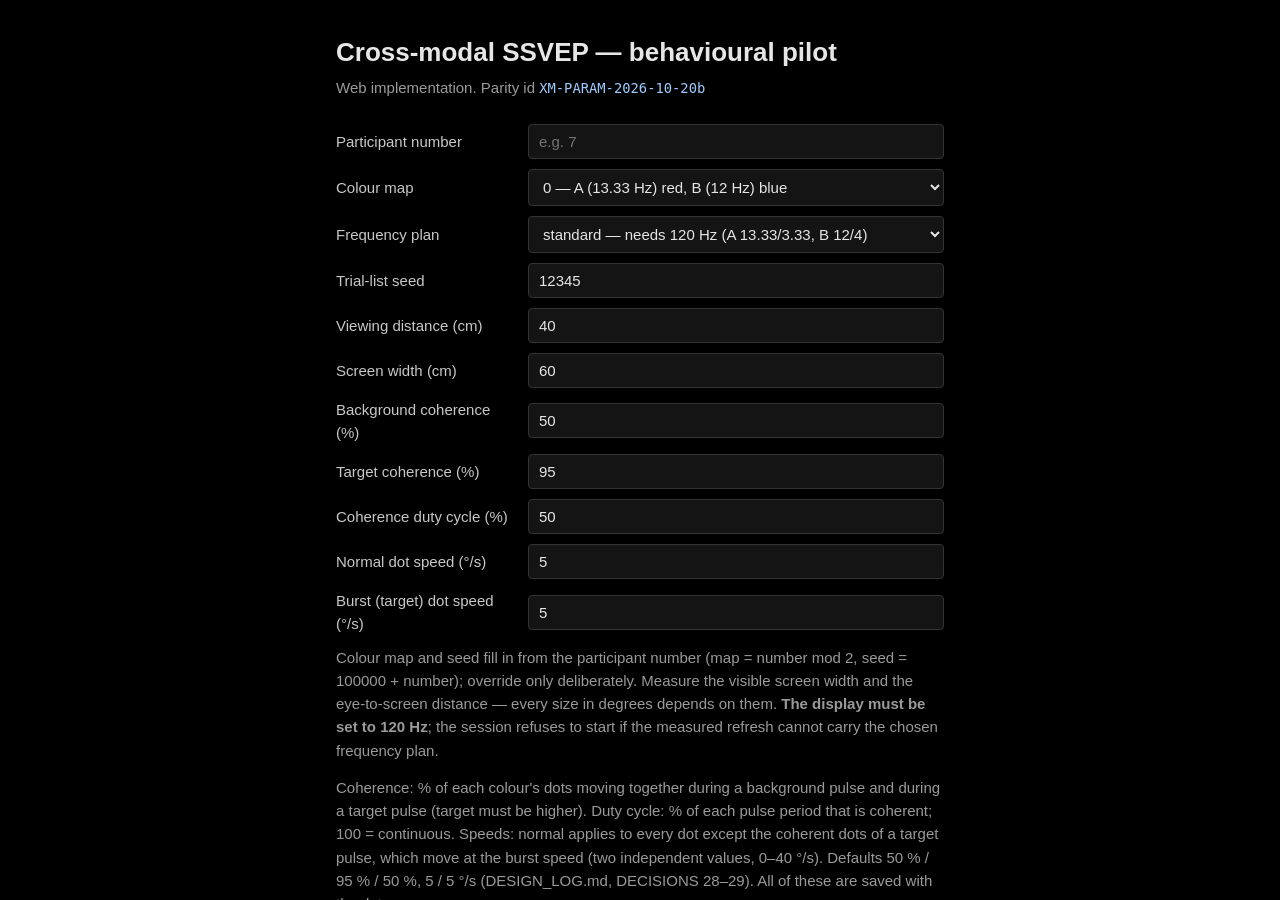
==== index.html @ 7384a543 "web demo public" ====
<!doctype html>
<html lang="en">
<head>
<meta charset="utf-8">
<meta name="viewport" content="width=device-width, initial-scale=1">
<title>Cross-modal SSVEP</title>
<link rel="stylesheet" href="css/style.css">
</head>
<body>

<!-- setup form (replaced by the canvas once the session starts) -->
<div id="setup">
  <div class="sheet">
    <h1>Cross-modal SSVEP &mdash; behavioural pilot</h1>
    <p class="sub">Web implementation. Parity id <code id="cfgParity"></code></p>

    <div class="row">
      <label for="participant">Participant number</label>
      <input id="participant" type="number" min="0" autocomplete="off" placeholder="e.g. 7">
    </div>
    <div class="row">
      <label for="colorMap">Colour map</label>
      <select id="colorMap">
        <option value="0">0 &mdash; A (13.33 Hz) red, B (12 Hz) blue</option>
        <option value="1">1 &mdash; A (13.33 Hz) blue, B (12 Hz) red</option>
      </select>
    </div>
    <div class="row">
      <label for="plan">Frequency plan</label>
      <select id="plan">
        <option value="standard">standard &mdash; needs 120 Hz (A 13.33/3.33, B 12/4)</option>
        <option value="fallback60">fallback60 &mdash; 60 Hz only (A 10/3.33, B 12/4)</option>
      </select>
    </div>
    <div class="row">
      <label for="seed">Trial-list seed</label>
      <input id="seed" type="number" value="12345" autocomplete="off">
    </div>
    <div class="row">
      <label for="distCm">Viewing distance (cm)</label>
      <input id="distCm" type="number" step="0.5">
    </div>
    <div class="row">
      <label for="widthCm">Screen width (cm)</label>
      <input id="widthCm" type="number" step="0.5">
    </div>
    <div class="row">
      <label for="cohBgPct">Background coherence (%)</label>
      <input id="cohBgPct" type="number" min="0" max="100" step="any" autocomplete="off">
    </div>
    <div class="row">
      <label for="cohTgtPct">Target coherence (%)</label>
      <input id="cohTgtPct" type="number" min="0" max="100" step="any" autocomplete="off">
    </div>
    <div class="row">
      <label for="dutyPct">Coherence duty cycle (%)</label>
      <input id="dutyPct" type="number" min="0" max="100" step="any" autocomplete="off">
    </div>
    <div class="row">
      <label for="speedDegS">Normal dot speed (&deg;/s)</label>
      <input id="speedDegS" type="number" min="0" max="40" step="any" autocomplete="off">
    </div>
    <div class="row">
      <label for="burstSpeedDegS">Burst (target) dot speed (&deg;/s)</label>
      <input id="burstSpeedDegS" type="number" min="0" max="40" step="any" autocomplete="off">
    </div>

    <p class="note">
      Colour map and seed fill in from the participant number (map = number mod&nbsp;2,
      seed = 100000 + number); override only deliberately. Measure the visible screen width
      and the eye-to-screen distance &mdash; every size in degrees depends on them.
      <strong>The display must be set to 120&nbsp;Hz</strong>; the session refuses to start
      if the measured refresh cannot carry the chosen frequency plan.
    </p>
    <p class="note">
      Coherence: % of each colour's dots moving together during a background pulse and during a
      target pulse (target must be higher). Duty cycle: % of each pulse period that is coherent;
      100&nbsp;= continuous. Speeds: normal applies to every dot except the coherent dots of a
      target pulse, which move at the burst speed (two independent values, 0&ndash;40&nbsp;&deg;/s).
      Defaults 50&nbsp;% / 95&nbsp;% / 50&nbsp;%, 5 / 5&nbsp;&deg;/s (DESIGN_LOG.md, DECISIONS 28&ndash;29).
      All of these are saved with the data.
    </p>

    <ul class="facts">
      <li>Design: <span id="cfgTrials"></span></li>
      <li>Red and blue dot arrays, one aperture; flicker 13.33 / 12 Hz, coherence pulses 3.33 / 4 Hz</li>
      <li>Task: press SPACE for stronger coherent sweeps (targets) in the cued colour(s)</li>
    </ul>

    <p class="warn">
      Contains flickering visual patterns and sound. Do not run with anyone who has
      epilepsy, a seizure history, or photosensitivity. Set system volume before starting.
    </p>

    <p class="err" id="formErr"></p>
    <p><button id="startBtn">Start session</button></p>
    <p class="hint">
      <kbd>Esc</kbd> aborts at any time and still saves the trials completed so far.
      &middot; <a href="verify/verify.html">run the parity verifier</a>
    </p>
  </div>
</div>

<canvas id="stage" style="display:none"></canvas>
<div id="overlay" style="display:none"></div>

<script src="js/config.js"></script>
<script src="js/rng.js"></script>
<script src="js/design.js"></script>
<script src="js/stim.js"></script>
<script src="js/data.js"></script>
<script src="js/main.js"></script>
</body>
</html>
---- css/style.css ----
/* Cross-modal SSVEP -- web implementation styling.
 * Deliberately plain: the only thing that matters visually is that the
 * stimulus canvas is pure background colour with nothing else on it. */

* { box-sizing: border-box; }

html, body {
  margin: 0;
  padding: 0;
  background: #000;
  color: #e6e6e6;
  font-family: Helvetica, Arial, sans-serif;
  overflow: hidden;
}

#stage {
  display: block;
  position: fixed;
  inset: 0;
  background: #000;
}

#overlay {
  position: fixed;
  inset: 0;
  display: none;
  align-items: center;
  justify-content: center;
  background: #000;
  z-index: 10;
}

#setup {
  position: fixed;
  inset: 0;
  display: flex;
  align-items: flex-start;
  justify-content: center;
  overflow-y: auto;
  padding: 32px 16px;
}

.sheet {
  max-width: 640px;
  width: 100%;
  text-align: center;
  line-height: 1.55;
  font-size: 18px;
  padding: 0 16px;
}

#setup .sheet { text-align: left; }

h1 { font-size: 26px; font-weight: 600; margin: 0 0 4px; }
h2 { font-size: 24px; font-weight: 600; margin: 0 0 18px; }
p  { margin: 0 0 14px; }

.sub  { color: #9a9a9a; font-size: 15px; margin-bottom: 24px; }
.hint { color: #8a8a8a; font-size: 15px; margin-top: 26px; }
.note { color: #9a9a9a; font-size: 15px; }
.err  { color: #e06c6c; min-height: 1.2em; }
.warn {
  color: #e8c37a;
  font-size: 15px;
  border-left: 3px solid #6b5520;
  padding-left: 12px;
}

.quote { font-size: 22px; margin: 20px 0; }
.keys  { font-size: 40px; letter-spacing: 10px; margin: 18px 0 6px; }

.row { display: flex; align-items: center; gap: 12px; margin-bottom: 10px; }
.row label { flex: 0 0 180px; font-size: 15px; color: #c8c8c8; }
.row input, .row select {
  flex: 1 1 auto;
  background: #141414;
  color: #e6e6e6;
  border: 1px solid #333;
  border-radius: 4px;
  padding: 8px 10px;
  font-size: 15px;
  font-family: inherit;
}

.facts { color: #9a9a9a; font-size: 15px; padding-left: 20px; }
.facts li { margin-bottom: 4px; }

button {
  background: #1f6feb;
  color: #fff;
  border: 0;
  border-radius: 5px;
  padding: 11px 22px;
  font-size: 16px;
  font-family: inherit;
  cursor: pointer;
}
button:hover { background: #2d7ff9; }

kbd {
  background: #1c1c1c;
  border: 1px solid #3a3a3a;
  border-bottom-width: 2px;
  border-radius: 4px;
  padding: 1px 6px;
  font-family: inherit;
  font-size: 0.9em;
}

code { color: #9ecbff; font-size: 0.92em; }
a { color: #6ea8ff; }

table.kv { margin: 0 auto; border-collapse: collapse; font-size: 16px; }
table.kv td { padding: 4px 14px; border-bottom: 1px solid #1c1c1c; text-align: left; }
table.kv td:first-child { color: #9a9a9a; }

pre {
  text-align: left;
  background: #101010;
  padding: 12px;
  border-radius: 4px;
  overflow-x: auto;
  font-size: 13px;
}
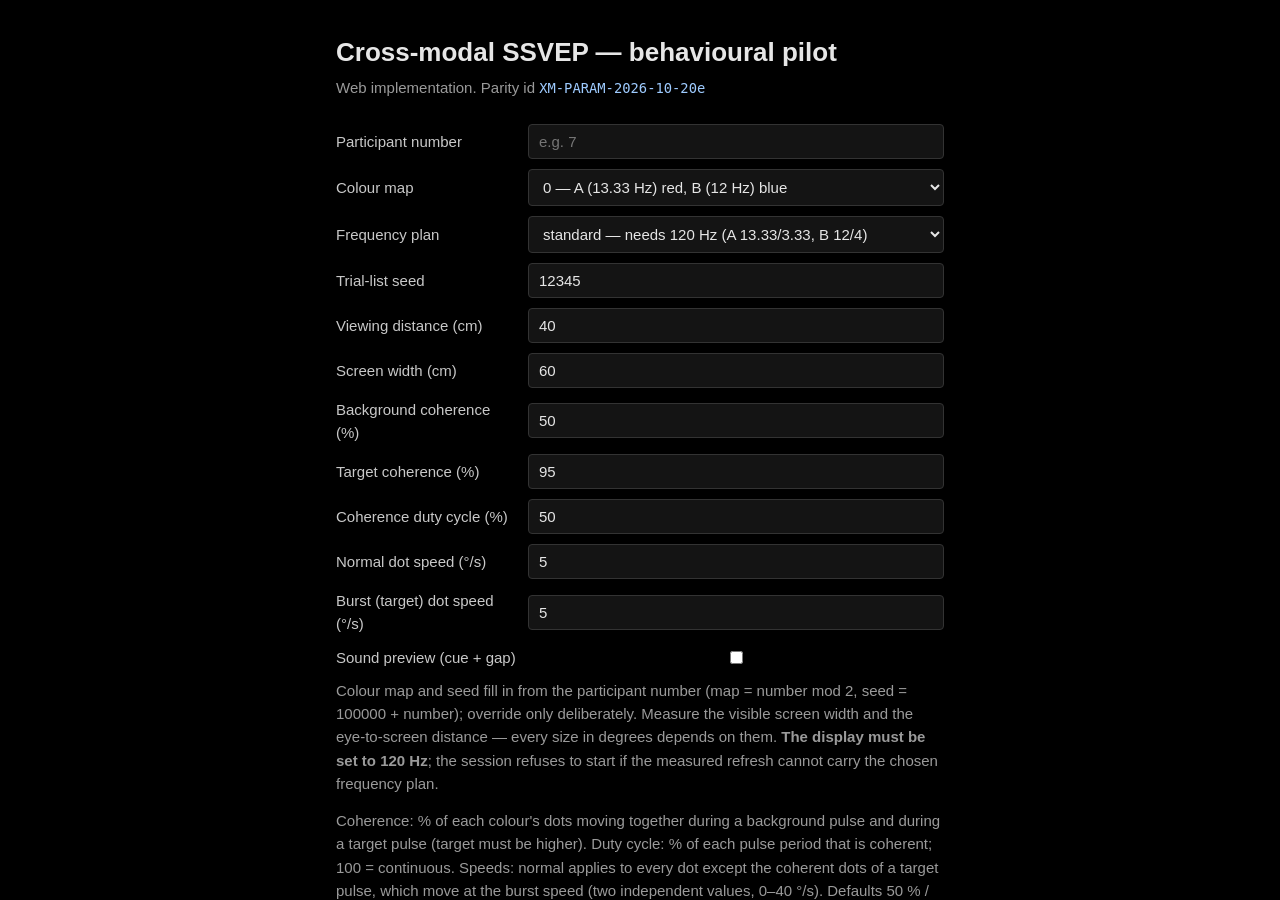
==== commit bd748054: "add mode for pre sound cue" ====
--- a/index.html
+++ b/index.html
@@ -64,6 +64,10 @@
       <label for="burstSpeedDegS">Burst (target) dot speed (&deg;/s)</label>
       <input id="burstSpeedDegS" type="number" min="0" max="40" step="any" autocomplete="off">
     </div>
+    <div class="row">
+      <label for="previewSound">Sound preview (cue + gap)</label>
+      <input id="previewSound" type="checkbox">
+    </div>
 
     <p class="note">
       Colour map and seed fill in from the participant number (map = number mod&nbsp;2,
@@ -78,6 +82,9 @@
       100&nbsp;= continuous. Speeds: normal applies to every dot except the coherent dots of a
       target pulse, which move at the burst speed (two independent values, 0&ndash;40&nbsp;&deg;/s).
       Defaults 50&nbsp;% / 95&nbsp;% / 50&nbsp;%, 5 / 5&nbsp;&deg;/s (DESIGN_LOG.md, DECISIONS 28&ndash;29).
+      Sound preview (default off): in sound trials only, the pips play during cue + gap
+      (1.5&nbsp;s) and stop when the dots appear &mdash; the dots are then silent. Off: pips play
+      during the dots as usual. Trial timing is unchanged either way.
       All of these are saved with the data.
     </p>
 
@@ -104,11 +111,11 @@
 <canvas id="stage" style="display:none"></canvas>
 <div id="overlay" style="display:none"></div>
 
-<script src="js/config.js"></script>
-<script src="js/rng.js"></script>
-<script src="js/design.js"></script>
-<script src="js/stim.js"></script>
-<script src="js/data.js"></script>
-<script src="js/main.js"></script>
+<script src="js/config.js?v=2026-10-20e"></script>
+<script src="js/rng.js?v=2026-10-20e"></script>
+<script src="js/design.js?v=2026-10-20e"></script>
+<script src="js/stim.js?v=2026-10-20e"></script>
+<script src="js/data.js?v=2026-10-20e"></script>
+<script src="js/main.js?v=2026-10-20e"></script>
 </body>
 </html>
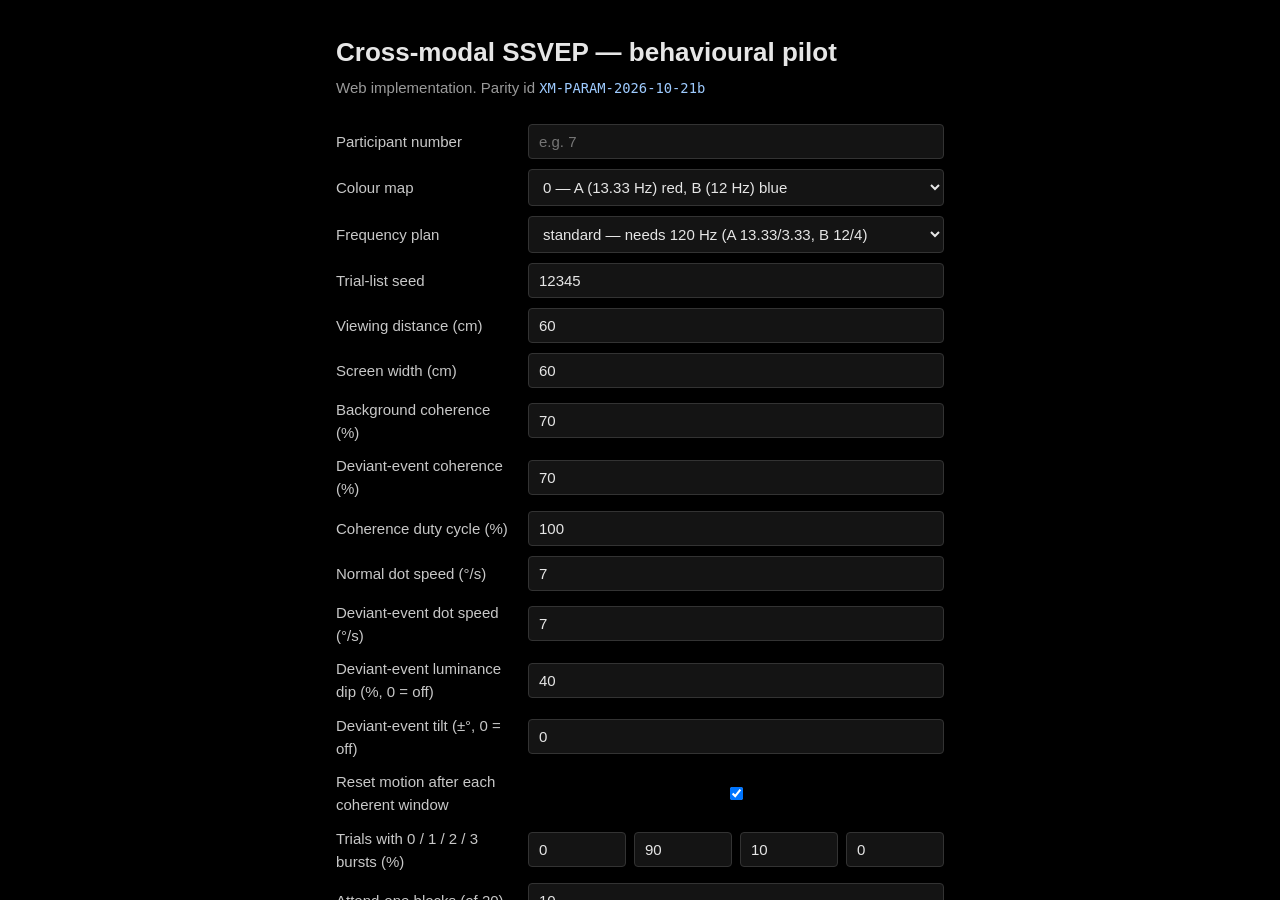
==== commit cfa91113: "sync latest web demo from private repo" ====
--- a/index.html
+++ b/index.html
@@ -49,7 +49,7 @@
       <input id="cohBgPct" type="number" min="0" max="100" step="any" autocomplete="off">
     </div>
     <div class="row">
-      <label for="cohTgtPct">Target coherence (%)</label>
+      <label for="cohTgtPct">Deviant-event coherence (%)</label>
       <input id="cohTgtPct" type="number" min="0" max="100" step="any" autocomplete="off">
     </div>
     <div class="row">
@@ -61,12 +61,37 @@
       <input id="speedDegS" type="number" min="0" max="40" step="any" autocomplete="off">
     </div>
     <div class="row">
-      <label for="burstSpeedDegS">Burst (target) dot speed (&deg;/s)</label>
+      <label for="burstSpeedDegS">Deviant-event dot speed (&deg;/s)</label>
       <input id="burstSpeedDegS" type="number" min="0" max="40" step="any" autocomplete="off">
     </div>
     <div class="row">
-      <label for="previewSound">Sound preview (cue + gap)</label>
-      <input id="previewSound" type="checkbox">
+      <label for="lumDipPct">Deviant-event luminance dip (%, 0 = off)</label>
+      <input id="lumDipPct" type="number" min="0" max="100" step="any" autocomplete="off">
+    </div>
+    <div class="row">
+      <label for="tiltDeg">Deviant-event tilt (&plusmn;&deg;, 0 = off)</label>
+      <input id="tiltDeg" type="number" min="0" max="90" step="any" autocomplete="off">
+    </div>
+    <div class="row">
+      <label for="resetMotion">Reset motion after each coherent window</label>
+      <input id="resetMotion" type="checkbox">
+    </div>
+    <div class="row">
+      <label for="burstPct0">Trials with 0 / 1 / 2 / 3 bursts (%)</label>
+      <span class="quad">
+        <input id="burstPct0" type="number" min="0" max="100" step="any" autocomplete="off" aria-label="% of trials with 0 bursts">
+        <input id="burstPct1" type="number" min="0" max="100" step="any" autocomplete="off" aria-label="% of trials with 1 burst">
+        <input id="burstPct2" type="number" min="0" max="100" step="any" autocomplete="off" aria-label="% of trials with 2 bursts">
+        <input id="burstPct3" type="number" min="0" max="100" step="any" autocomplete="off" aria-label="% of trials with 3 bursts">
+      </span>
+    </div>
+    <div class="row">
+      <label for="nOneBlocks">Attend-one blocks (of 20)</label>
+      <input id="nOneBlocks" type="number" min="0" max="20" step="1" autocomplete="off">
+    </div>
+    <div class="row">
+      <label for="soundOnPct">Sound-on trials in attend-both blocks (%)</label>
+      <input id="soundOnPct" type="number" min="0" max="100" step="any" autocomplete="off">
     </div>
 
     <p class="note">
@@ -77,21 +102,35 @@
       if the measured refresh cannot carry the chosen frequency plan.
     </p>
     <p class="note">
-      Coherence: % of each colour's dots moving together during a background pulse and during a
-      target pulse (target must be higher). Duty cycle: % of each pulse period that is coherent;
-      100&nbsp;= continuous. Speeds: normal applies to every dot except the coherent dots of a
-      target pulse, which move at the burst speed (two independent values, 0&ndash;40&nbsp;&deg;/s).
-      Defaults 50&nbsp;% / 95&nbsp;% / 50&nbsp;%, 5 / 5&nbsp;&deg;/s (DESIGN_LOG.md, DECISIONS 28&ndash;29).
-      Sound preview (default off): in sound trials only, the pips play during cue + gap
-      (1.5&nbsp;s) and stop when the dots appear &mdash; the dots are then silent. Off: pips play
-      during the dots as usual. Trial timing is unchanged either way.
+      Coherence: % of each colour's dots moving together during a background pulse. Duty cycle:
+      % of each pulse period that is coherent; 100&nbsp;= continuous. Normal speed applies to every
+      dot except the coherent dots of a deviant event. Defaults 50&nbsp;% / 50&nbsp;% /
+      5&nbsp;&deg;/s (DESIGN_LOG.md, DECISIONS 28&ndash;29).
+    </p>
+    <p class="note">
+      Deviant event (target pulse, DECISION 38): four independent layers, all applied together
+      on the same event. Coherence (not below the background) and dot speed (0&ndash;40&nbsp;&deg;/s)
+      of its coherent dots &mdash; set them equal to the background values and the event is not
+      distinguishable by motion; luminance dip of that colour's dots (linear-light %, 0&nbsp;= off);
+      tilt of its coherent direction by &plusmn;the angle, random sign per event (0&nbsp;= off). At
+      least one layer must differ from the background. Defaults 95&nbsp;%, 5&nbsp;&deg;/s, 0, 0.
+      Reset motion (default off, DECISION 33): at the end of every coherent window the coherent
+      dots jump back by the distance they swept.
+    </p>
+    <p class="note">
+      Blocks (DECISION 35): 20 blocks of 20 trials in random order. Attend-one blocks have only red-
+      and blue-cue trials (half each) and never any sound; attend-both blocks have only the
+      red-and-blue cue, with sound on the set % of trials, split evenly between sound matched to
+      the red and to the blue array. Bursts per trial (DECISION 34): the four % must add up to 100;
+      defaults 0 / 90 / 10 / 0; all bursts of a trial are in one colour, the cued one in
+      attend-one blocks (DECISION 37). Sound plays only while the dots are on screen.
       All of these are saved with the data.
     </p>
 
     <ul class="facts">
       <li>Design: <span id="cfgTrials"></span></li>
       <li>Red and blue dot arrays, one aperture; flicker 13.33 / 12 Hz, coherence pulses 3.33 / 4 Hz</li>
-      <li>Task: press SPACE for stronger coherent sweeps (targets) in the cued colour(s)</li>
+      <li>Task: press SPACE for deviant events in the cued colour(s)</li>
     </ul>
 
     <p class="warn">
@@ -111,11 +150,11 @@
 <canvas id="stage" style="display:none"></canvas>
 <div id="overlay" style="display:none"></div>
 
-<script src="js/config.js?v=2026-10-20e"></script>
-<script src="js/rng.js?v=2026-10-20e"></script>
-<script src="js/design.js?v=2026-10-20e"></script>
-<script src="js/stim.js?v=2026-10-20e"></script>
-<script src="js/data.js?v=2026-10-20e"></script>
-<script src="js/main.js?v=2026-10-20e"></script>
+<script src="js/config.js?v=2026-10-21b"></script>
+<script src="js/rng.js?v=2026-10-21b"></script>
+<script src="js/design.js?v=2026-10-21b"></script>
+<script src="js/stim.js?v=2026-10-21b"></script>
+<script src="js/data.js?v=2026-10-21b"></script>
+<script src="js/main.js?v=2026-10-21b"></script>
 </body>
 </html>
--- a/css/style.css
+++ b/css/style.css
@@ -82,6 +82,9 @@
   font-family: inherit;
 }
 
+.row .quad { flex: 1 1 auto; display: flex; gap: 8px; min-width: 0; }
+.row .quad input { flex: 1 1 0; min-width: 0; }
+
 .facts { color: #9a9a9a; font-size: 15px; padding-left: 20px; }
 .facts li { margin-bottom: 4px; }
 
